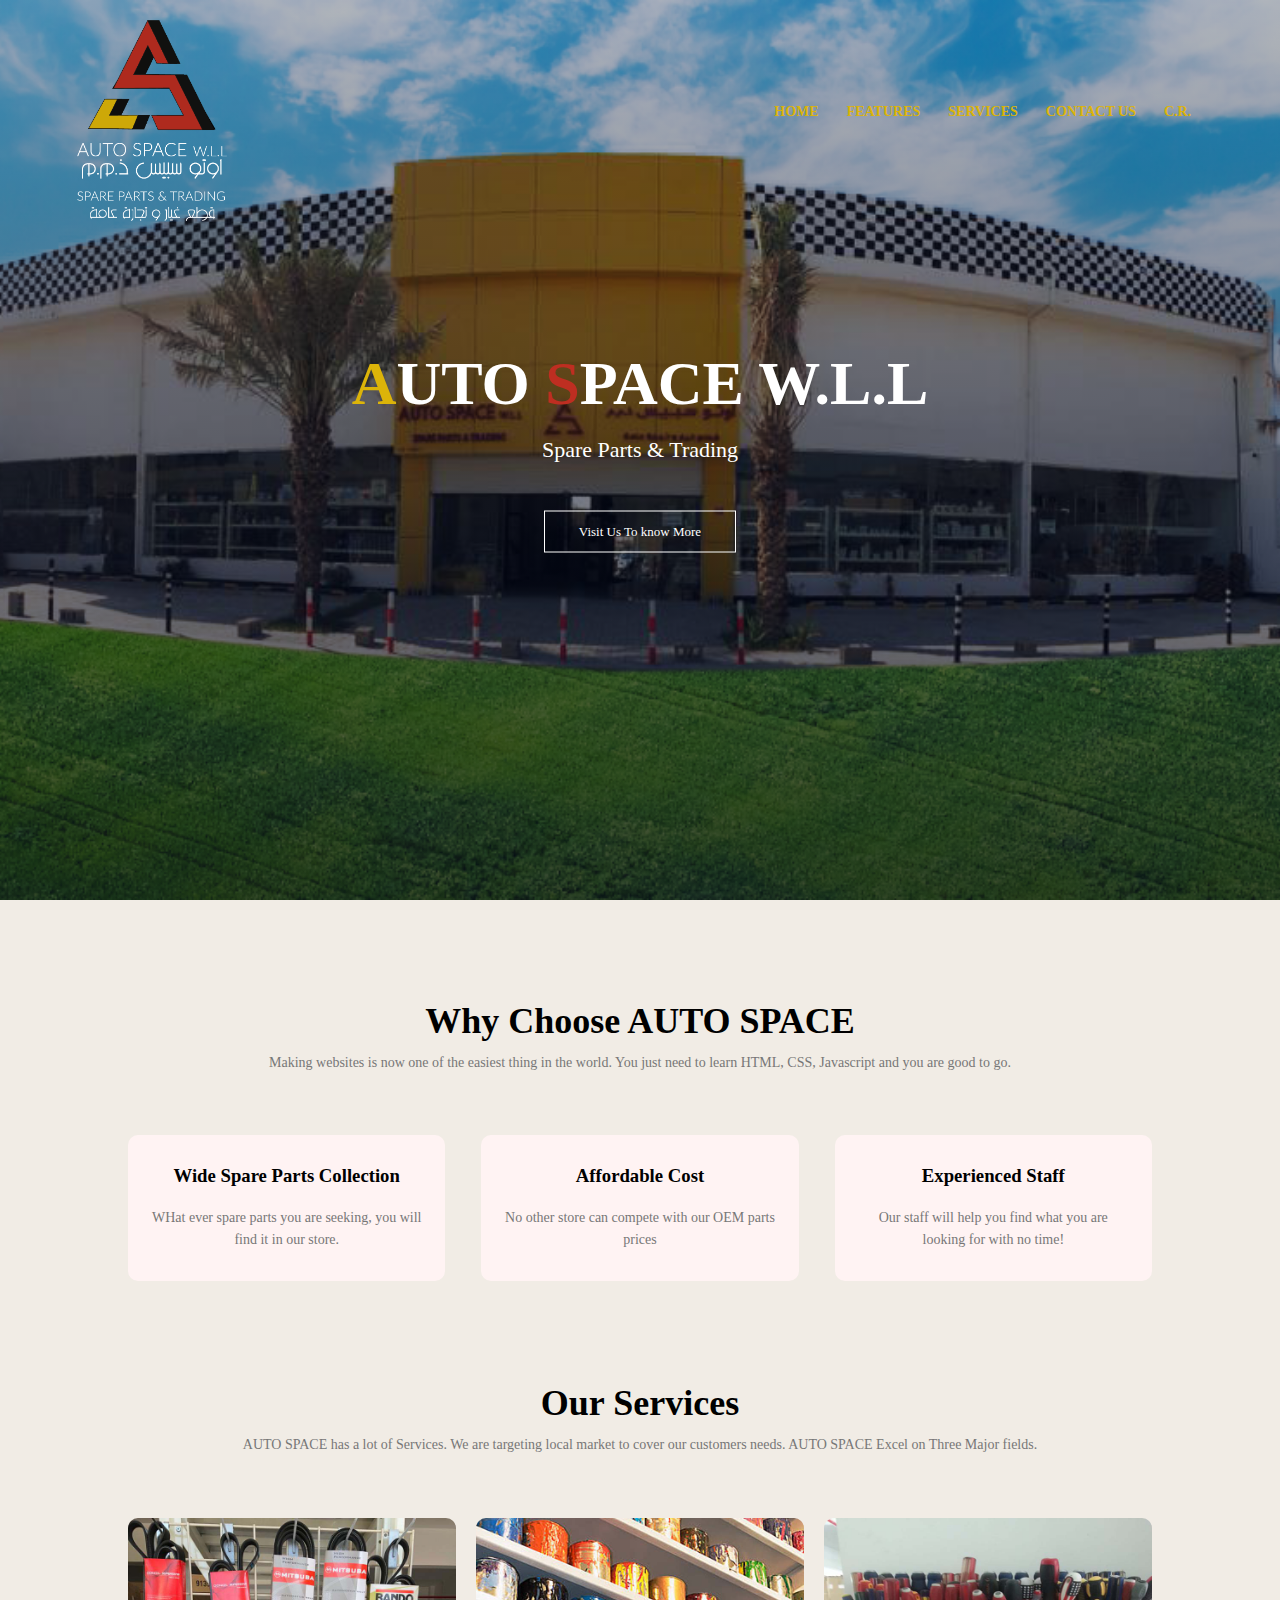
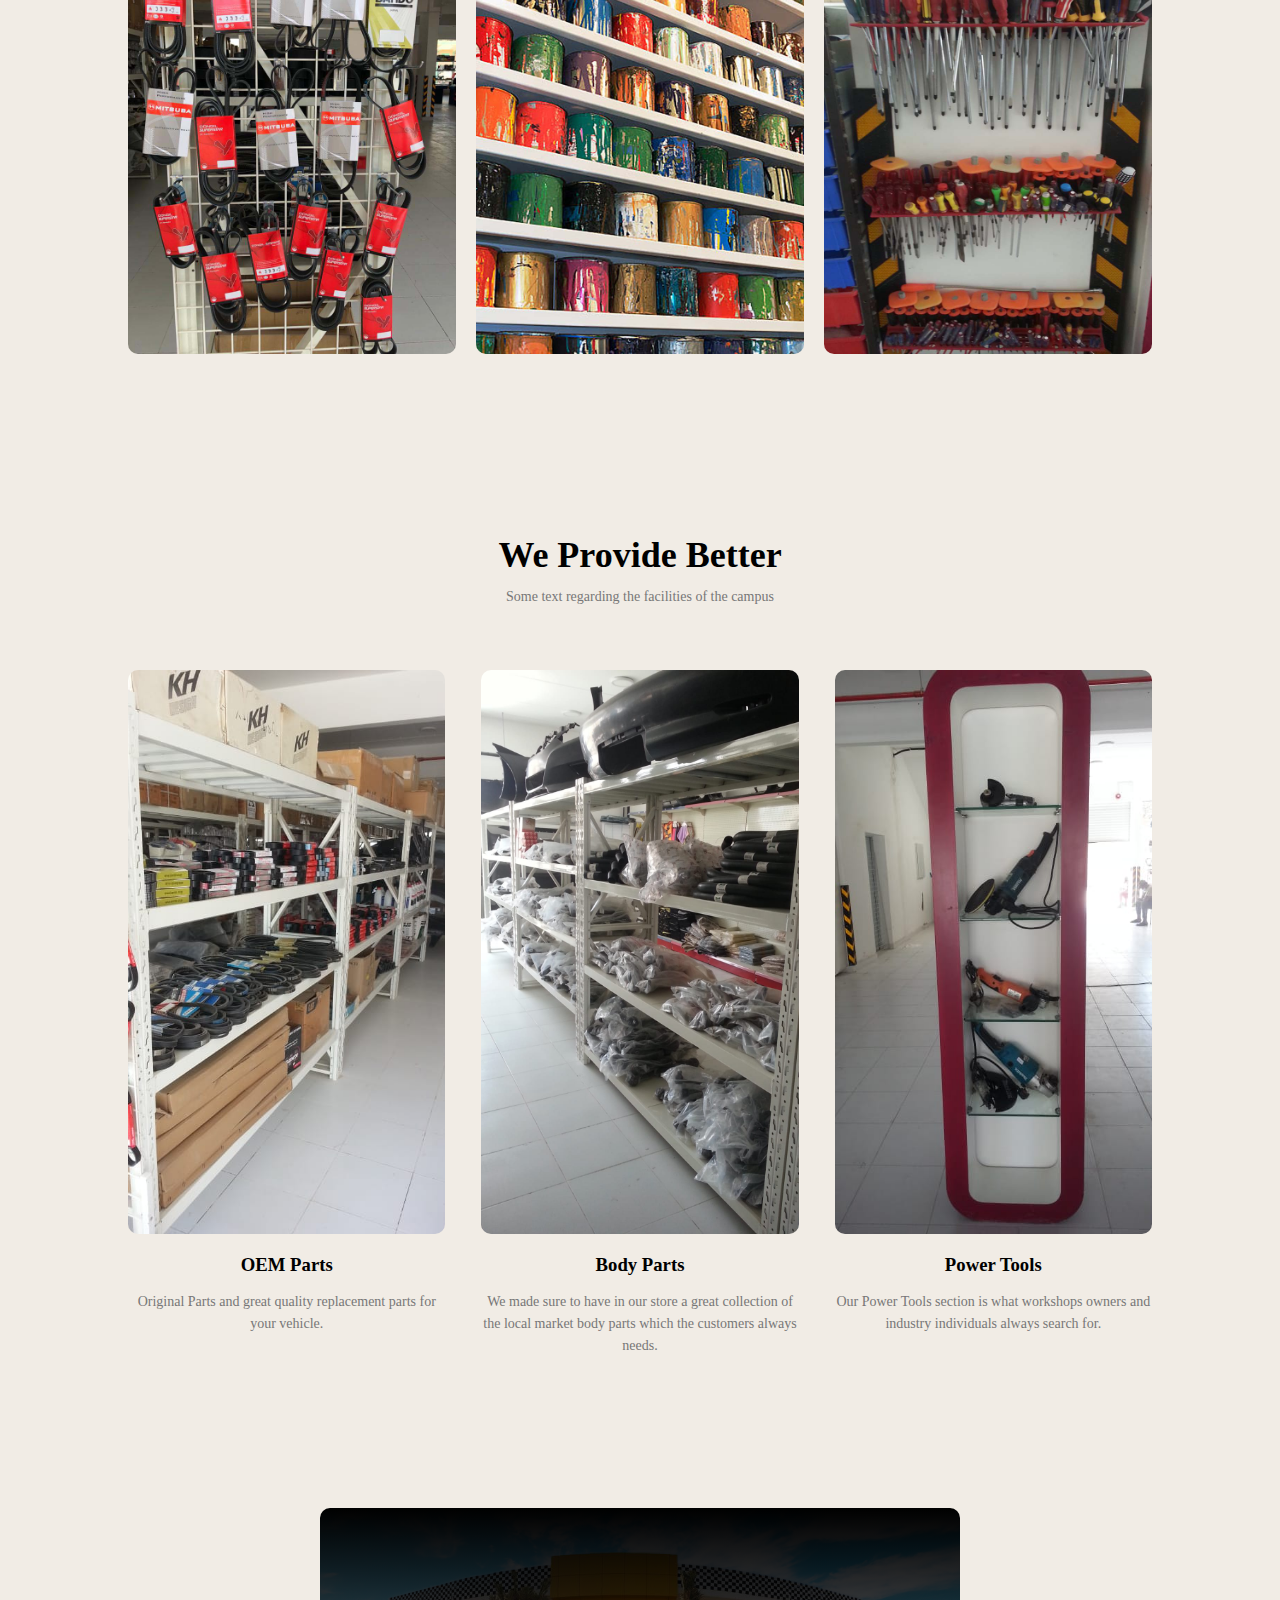
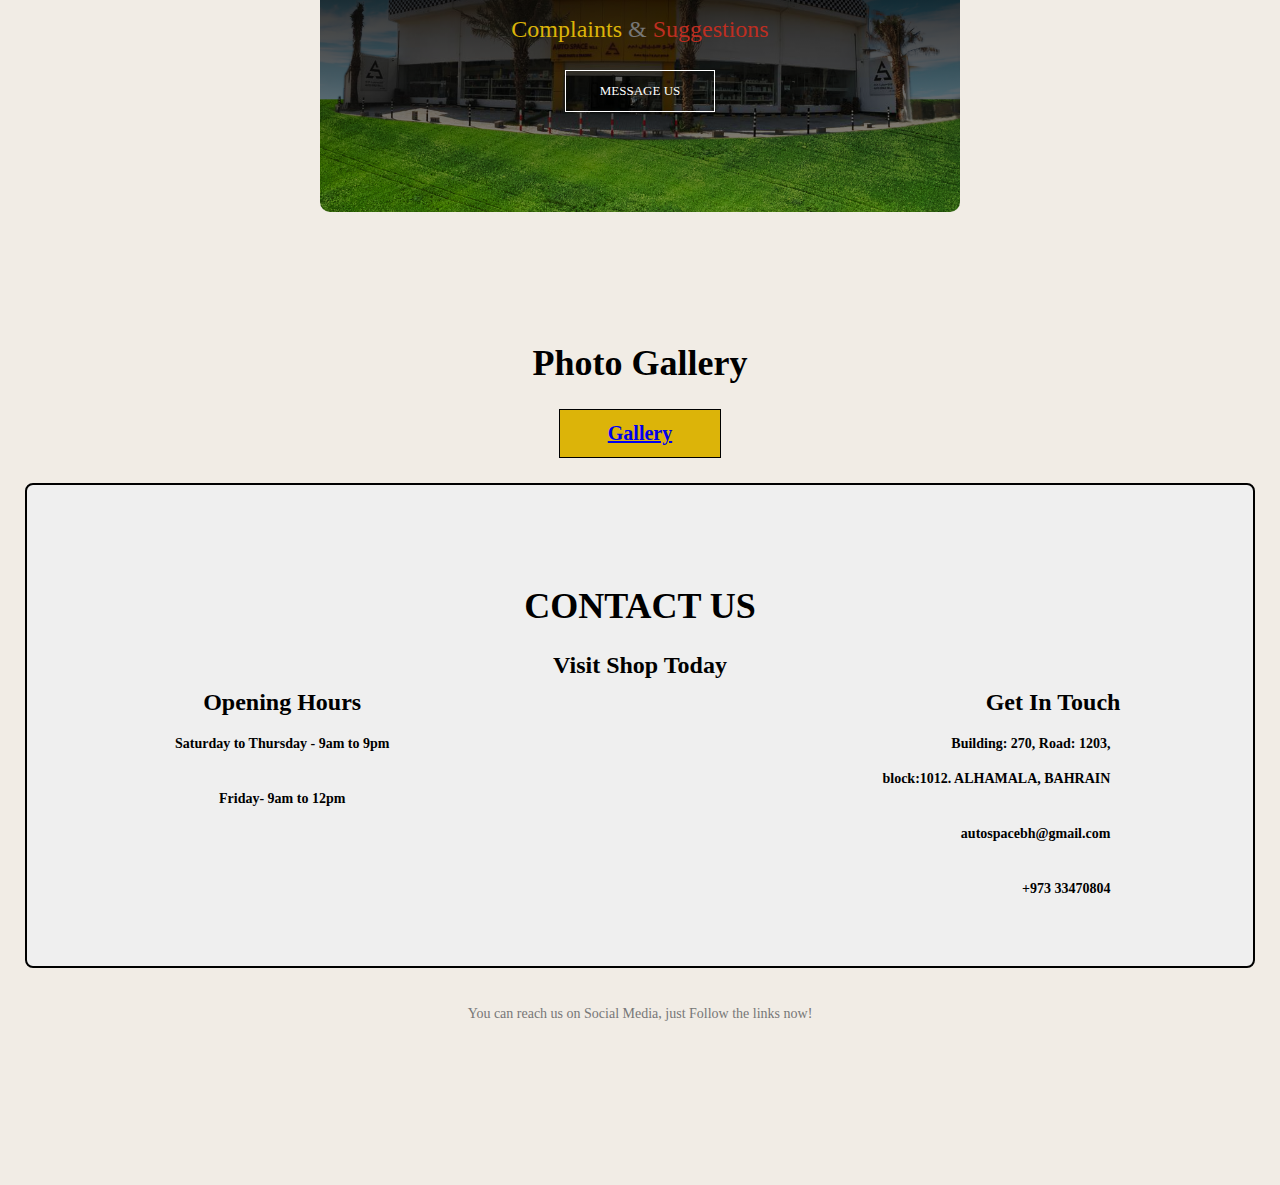
==== index.html @ fa674322 "Initial commit" ====
<!DOCTYPE html>
<html lang="en">
  <head>
    <meta charset="UTF-8" />
    <meta http-equiv="X-UA-Compatible" content="IE=edge" />
    <meta name="viewport" content="width=device-width, initial-scale=1.0" />
    <title>AUTO SPACE</title>
    <link type="text/css" rel="stylesheet" href="inde-style.css" />
    <link href="https://css.gg/twitter.css" rel="stylesheet" />
    <link href="https://css.gg/facebook.css" rel="stylesheet" />
    <link href="https://css.gg/instagram.css" rel="stylesheet" />
    <link href="https://css.gg/youtube.css" rel="stylesheet" />
    <link href="https://css.gg/time.css" rel="stylesheet" />
    <link href="https://css.gg/phone.css" rel="stylesheet" />
    <link href="https://css.gg/mail.css" rel="stylesheet" />
    <link href="https://css.gg/home.css" rel="stylesheet" />
  </head>
  <body>
    <section class="header">
      <nav>
        <a href="index.html"><img src="images1/AUTO SPACE LOGO w.png" /></a>
        <div class="nav-links" id="navLinks">
          <i class="gg" onclick="hideMenu()"></i>
          <ul class="menu">
            <li><a href="index.html">HOME</a></li>
            <li><a href="#features">FEATURES</a></li>
            <li><a href="#services">SERVICES</a></li>
            <li><a href="#footer">CONTACT US</a></li>
            <li><a href="comercial.html">C.R.</a></li>
          </ul>
        </div>
      </nav>

      <div class="text-box">
        <h1><p1>A</p1>UTO <p2>S</p2>PACE W.L.L</h1>
        <p>Spare Parts & Trading</p>
        <a href="location.html" class="hero-btn">Visit Us To know More</a>
      </div>
    </section>

    <!------ Features ------->

    <section id="features">
      <h1>Why Choose AUTO SPACE</h1>
      <p>
        Making websites is now one of the easiest thing in the world. You just
        need to learn HTML, CSS, Javascript and you are good to go.
      </p>

      <div class="row">
        <div class="features-col">
          <h3>Wide Spare Parts Collection</h3>
          <p>
            WHat ever spare parts you are seeking, you will find it in our
            store.
          </p>
        </div>
        <div class="features-col">
          <h3>Affordable Cost</h3>
          <p>No other store can compete with our OEM parts prices</p>
        </div>
        <div class="features-col">
          <h3>Experienced Staff</h3>
          <p>
            Our staff will help you find what you are looking for with no time!
          </p>
        </div>
      </div>
    </section>

    <!------- Services ------->

    <section id="services">
      <h1>Our Services</h1>
      <p>
        AUTO SPACE has a lot of Services. We are targeting local market to cover
        our customers needs. AUTO SPACE Excel on Three Major fields.
      </p>

      <div class="row">
        <div class="services-col">
          <img src="images2/image009.jpg" />
          <div class="layer">
            <h3>SPARE PARTS</h3>
          </div>
        </div>
        <div class="services-col">
          <img src="images2/image053.jpg" />
          <div class="layer">
            <h3>PAINTS</h3>
          </div>
        </div>
        <div class="services-col">
          <img src="images2/image020.jpg" />
          <div class="layer">
            <h3>TOOLS</h3>
          </div>
        </div>
      </div>
    </section>

    <!--------- Facilities -------->

    <section class="facilities">
      <h1>We Provide Better</h1>
      <p>Some text regarding the facilities of the campus</p>

      <div class="row">
        <div class="facilities-col">
          <img src="images2/image037.jpg" />
          <h3>OEM Parts</h3>
          <p>
            Original Parts and great quality replacement parts for your vehicle.
          </p>
        </div>
        <div class="facilities-col">
          <img src="images2/image036.jpg" />
          <h3>Body Parts</h3>
          <p>
            We made sure to have in our store a great collection of the local
            market body parts which the customers always needs.
          </p>
        </div>
        <div class="facilities-col">
          <img src="images2/image024.jpg" />
          <h3>Power Tools</h3>
          <p>
            Our Power Tools section is what workshops owners and industry
            individuals always search for.
          </p>
        </div>
      </div>
    </section>

    <!------------ Complaints & Suggestions ------------>

    <section class="cta">
      <p><p1>Complaints</p1> & <p2>Suggestions</p2></p>
      <a href="comp.html" class="hero-btn">MESSAGE US</a>
    </section>

    <!------------ Footer ------------>

    <section id="footer">
      <h1>Photo Gallery</h1>
      <div class="footer-btn">
        <a href="gallery.html"><span></span> Gallery</a>
      </div>

      <div class="contacts">
        <div class="title-text">
          <h1>CONTACT US</h1>
          <h2>Visit Shop Today</h2>
        </div>
        <div class="footer-row">
          <div class="footer-left">
            <h2>Opening Hours</h2>
            <p><i class="gg-time"></i>Saturday to Thursday - 9am to 9pm</p>
            <p><i class="gg-time"></i>Friday- 9am to 12pm</p>
          </div>

          <div class="footer-right">
            <h2>Get In Touch</h2>
            <p>
              <i id="home" class="gg-home"></i>Building: 270, Road: 1203,<br />
              block:1012. ALHAMALA, BAHRAIN
            </p>
            <p><i id="mail" class="gg-mail"></i>autospacebh@gmail.com</p>
            <p><i id="phone" class="gg-phone"></i>+973 33470804</p>
          </div>
        </div>
      </div>

      <p>You can reach us on Social Media, just Follow the links now!</p>
      <div class="social-links">
        <i class="gg-facebook"></i>
        <i class="gg-instagram"></i>
        <i class="gg-twitter"></i>
        <i class="gg-youtube"></i>
      </div>
    </section>

    <!---- Google Maps Location ---->

    <section>
      <div id="map">
        <a href="map.html"></a>
      </div>
    </section>

    <!--------JavaScript for Toggle Menu-------->

    <script>
      var navLinks = document.getElementById("navLinks");
      function showMenu() {
        navLinks.style.right = "0";
      }
      function hideMenu() {
        navLinks.style.right = "-200px";
      }
    </script>
  </body>
</html>
---- inde-style.css ----
* {
  margin: 0;
  padding: 0;
}
body {
  background-color: rgb(241, 236, 229);
}
.header {
  min-height: 100vh;
  width: 100%;
  background-image: linear-gradient(rgba(4, 9, 30, 0.3), rgba(4, 9, 30, 0.7)),
    url(images1/banner.jpg);
  background-position: center;
  background-size: cover;
  position: relative;
}
.header img {
  margin-top: 20px;
}
nav {
  display: flex;
  padding: 0 6%;
  justify-content: space-between;
  align-items: center;
}
nav img {
  width: 150px;
}

.nav-links {
  flex: 1;
  text-align: right;
}
.nav-links ul li {
  list-style: none;
  display: inline-block;
  padding: 8px 12px;
  position: relative;
}
.nav-links ul li a {
  color: #dcb409;
  text-decoration: none;
  font-size: 14px;
  font-weight: bolder;
}
.nav-links ul li::after {
  content: "";
  width: 0%;
  height: 2px;
  background: #be2e21;
  display: block;
  margin: auto;
  transition: 0.5s;
}
.nav-links ul li:hover::after {
  width: 100%;
}
.text-box {
  width: 90%;
  color: #fff;
  position: absolute;
  top: 50%;
  left: 50%;
  transform: translate(-50%, -50%);
  text-align: center;
}
.text-box h1 {
  font-size: 62px;
}
.text-box p1 {
  color: #dcb409;
}
.text-box p2 {
  color: #be2e21;
}
.text-box p3 {
  color: #000;
}
.text-box p {
  margin: 10px 0 40px;
  font-size: 22px;
  color: #fff;
}
.hero-btn {
  display: inline-block;
  text-decoration: none;
  color: #fff;
  border: 1px solid #fff;
  padding: 12px 34px;
  font-size: 13px;
  background: transparent;
  position: relative;
  cursor: pointer;
}
.hero-btn:hover {
  border: 1px solid #f44336;
  background: #f44336;
  transition: 1s;
}
nav .gg {
  display: none;
}
@media (max-width: 700px) {
  .text-box h1 {
    font-size: 28px;
  }
  .nav-links ul li {
    display: block;
  }
  .nav-links {
    position: absolute;
    background: #f44336;
    height: 100vh;
    top: 0;
    right: -200px;
    text-align: left;
    z-index: 2;
    transition: 1s;
  }
  nav .gg {
    display: block;
    color: #fff;
    margin: 10px;
    font-size: 22px;
    cursor: pointer;
  }
  .nav-links ul {
    padding: 30px;
  }
}

/*------ features ------*/

#features {
  width: 80%;
  margin: auto;
  text-align: center;
  padding-top: 100px;
}
h1 {
  font-size: 36px;
  font-weight: 600;
}
p {
  color: #777;
  font-size: 14px;
  font-weight: 300;
  line-height: 22px;
  padding: 10px;
}

.row {
  margin-top: 5%;
  display: flex;
  justify-content: space-between;
}
.features-col {
  flex-basis: 31%;
  background: #fff3f3;
  border-radius: 10px;
  margin-bottom: 5%;
  padding: 20px 12px;
  box-sizing: border-box;
}
h3 {
  text-align: center;
  font-weight: 600;
  margin: 10px 0;
}
.features-col:hover {
  box-shadow: 0 0 20px 0px rgba(0, 0, 0, 0.2);
}
@media (max-width: 700px) {
  .row {
    flex-direction: column;
  }
}

/*-------- Services ---------*/
#services {
  width: 80%;
  margin: auto;
  text-align: center;
  padding: 50px;
}
.services-col {
  flex-basis: 32%;
  border-radius: 10px;
  margin-bottom: 30px;
  position: relative;
  overflow: hidden;
}

.services-col img {
  width: 100%;
  display: block;
}
.layer {
  background: transparent;
  height: 100%;
  width: 100%;
  position: absolute;
  top: 0;
  left: 0;
  transition: 0.5s;
}
.layer:hover {
  background: rgba(226, 0, 0, 0.7);
}
.layer h3 {
  width: 100%;
  font-weight: 500;
  color: #fff;
  font-size: 26px;
  bottom: 0;
  left: 50%;
  transform: translateX(-50%);
  position: absolute;
  opacity: 0;
  transition: 0.5s;
}
.layer:hover h3 {
  bottom: 49%;
  opacity: 1;
}

/*------------- facilities -----------*/

.facilities {
  width: 80%;
  margin: auto;
  text-align: center;
  padding-top: 100px;
}
.facilities-col {
  flex-basis: 31%;
  border-radius: 10px;
  margin-bottom: 5%;
  text-align: center;
}
.facilities-col:hover {
  box-shadow: 0 0 20px 0px rgba(0, 0, 0, 0.8);
}
.facilities-col img {
  width: 100%;
  border-radius: 10px;
}
.facilities-col p {
  padding: 0;
}
.facilities-col h3 {
  margin-top: 16px;
  margin-bottom: 15px;
  text-align: center;
}

/*------- call to action --------*/

.cta {
  margin: 100px auto;
  width: 50%;
  background-image: linear-gradient(rgba(0, 0, 0, 07), rgba(0, 0, 0, 0.3)),
    url(/images1/banner.jpg);
  background-position: center;
  background-size: cover;
  border-radius: 10px;
  text-align: center;
  padding: 100px 0;
}

.cta h1 {
  color: #fff;
  margin-bottom: 40px;
  padding: 0;
}
.cta p {
  font-size: 24px;
  margin-bottom: 20px;
}
.cta p1 {
  color: #dcb409;
}
.cta p2 {
  color: #be2e21;
}

@media (max-width: 700px) {
  .cta p {
    font-size: 24px;
  }
}

/*---------footer----------*/

#footer {
  width: 100%;
  text-align: center;
  padding: 30px 0;
}
#footer h1 {
  padding-bottom: 25px;
}

.footer-btn {
  width: 160px;
  text-decoration: double;
  font-style: bold;
  font-weight: bolder;
  font-size: 20px;
  background: #dcb409;
  display: inline-block;
  margin: 0 10px;
  padding: 12px 0;
  color: black;
  border: 0.5px solid black;
  position: relative;
  z-index: 1;
  transition: color 0.5s;
}

.footer-btn:hover {
  border: 1px solid #000;
  background: #f44336;
  transition: 0.5s;
}
.footer-btn a:hover span {
  width: 100%;
}
.footer-btn a:hover {
  color: black;
}

.footer h4 {
  margin-bottom: 25px;
  margin-top: 20px;
  font-weight: 600;
}

.social-links {
  display: flex;
  align-items: flex-start;
  justify-content: space-around;
  width: auto;
  height: 80px;
  font-size: 20px;
  line-height: 40%;
  border: none;
  margin: 40px 5px 0;
  color: red;
  cursor: pointer;
  transition: 0.5s;
  text-align: center;
}
.social-links :hover {
  background: red;
  color: #fff;
  transform: translateY(-7px);
}

.contacts {
  padding: 100px 0 20px;
  background: #efefef;
  position: relative;
  border: 2px solid #000;
  border-radius: 8px;
  margin: 25px 25px;
}

.footer-row {
  width: 80%;
  margin: 0 auto;
  display: flex;
  justify-content: space-between;
  flex-wrap: wrap;
  color: #000;
}
.footer-left {
  flex-basis: 25%;
  padding: 10px;
  margin-bottom: 20px;
  color: #000;
}
.footer-right {
  flex-basis: 45%;
  padding: 10px;
  margin-bottom: 20px;
  color: #000;
}
.footer-right {
  text-align: right;
}
#home,
#mail,
#phone {
  align-items: center;
  left: 100%;
}
.footer-row h1 {
  margin: 10px 0;
  color: #000;
}
.footer-row p {
  line-height: 35px;
  color: #000;
}
.footer-left .gg,
.footer-right .gg {
  font-size: 20px;
  color: red;
  margin: 10px;
}
.footer-left p {
  color: #000;
  font-weight: bolder;
}
.footer-right p {
  color: #000;
  font-weight: bolder;
}
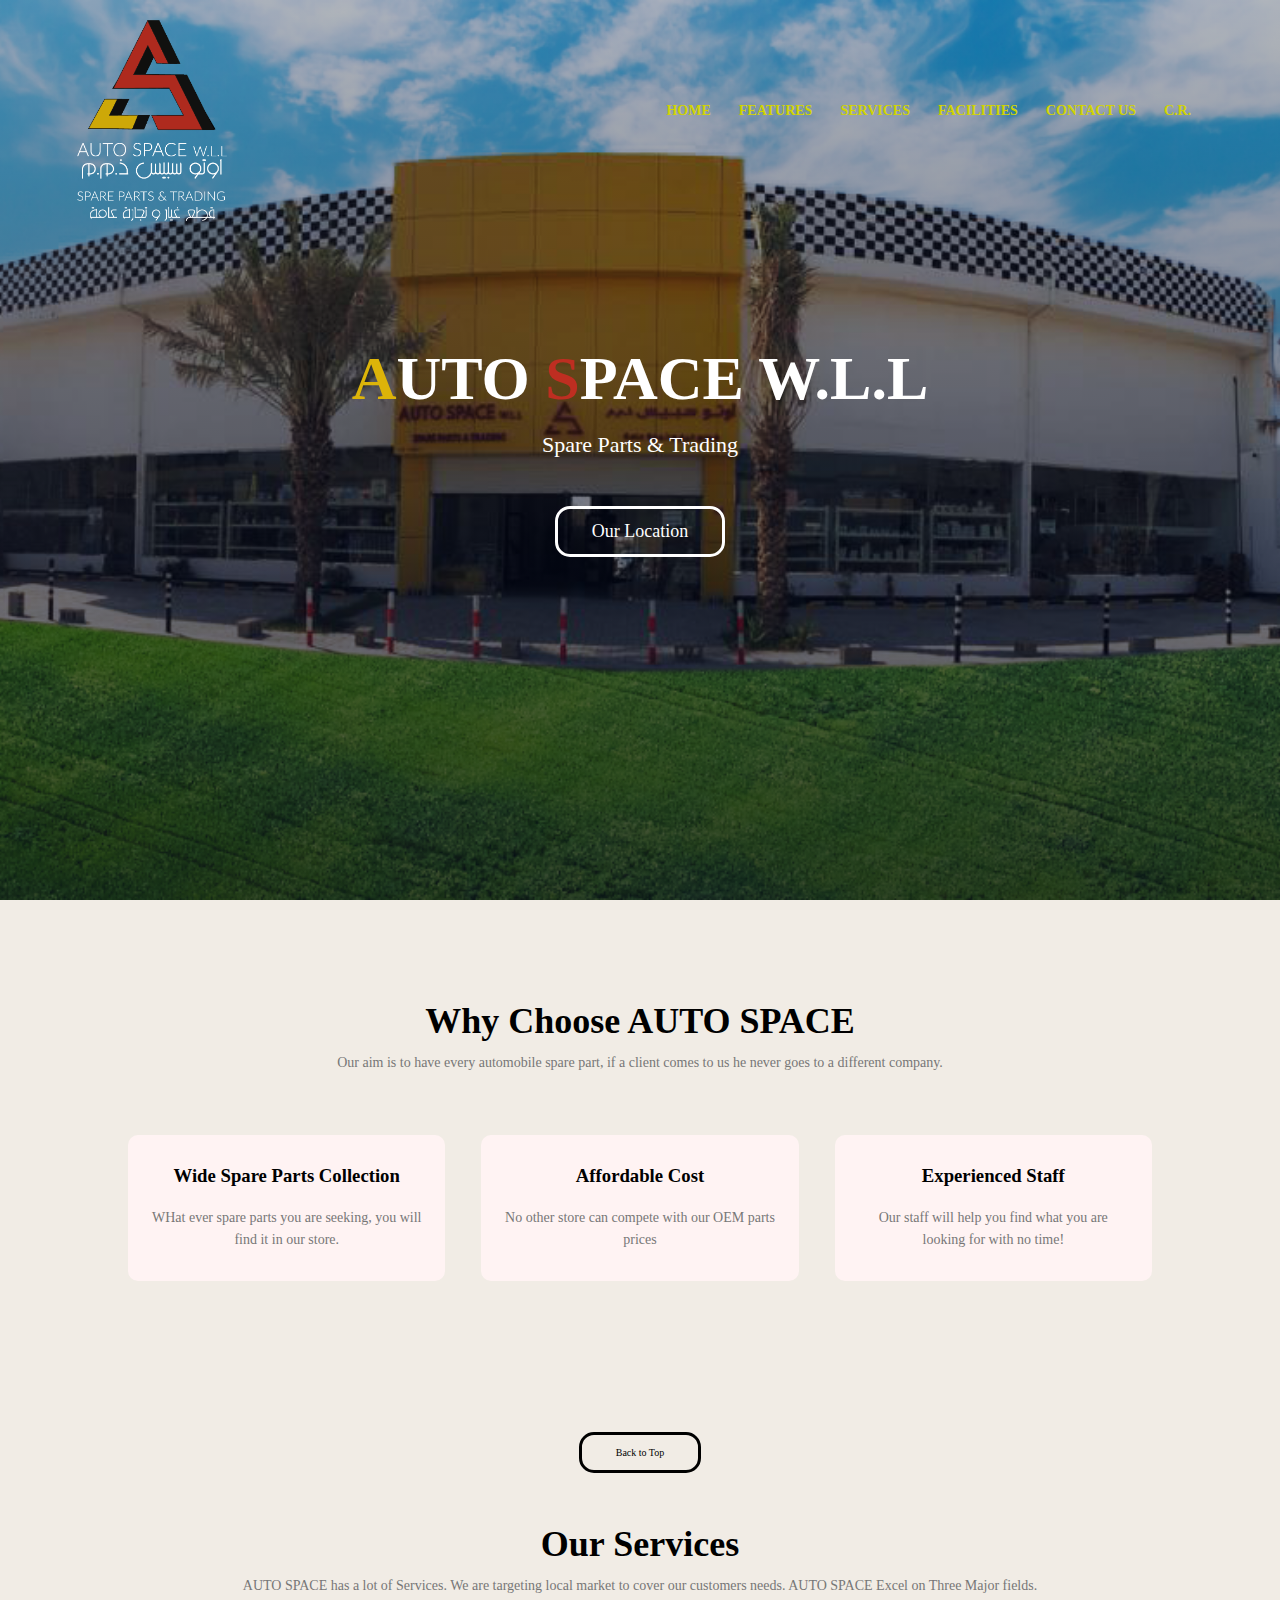
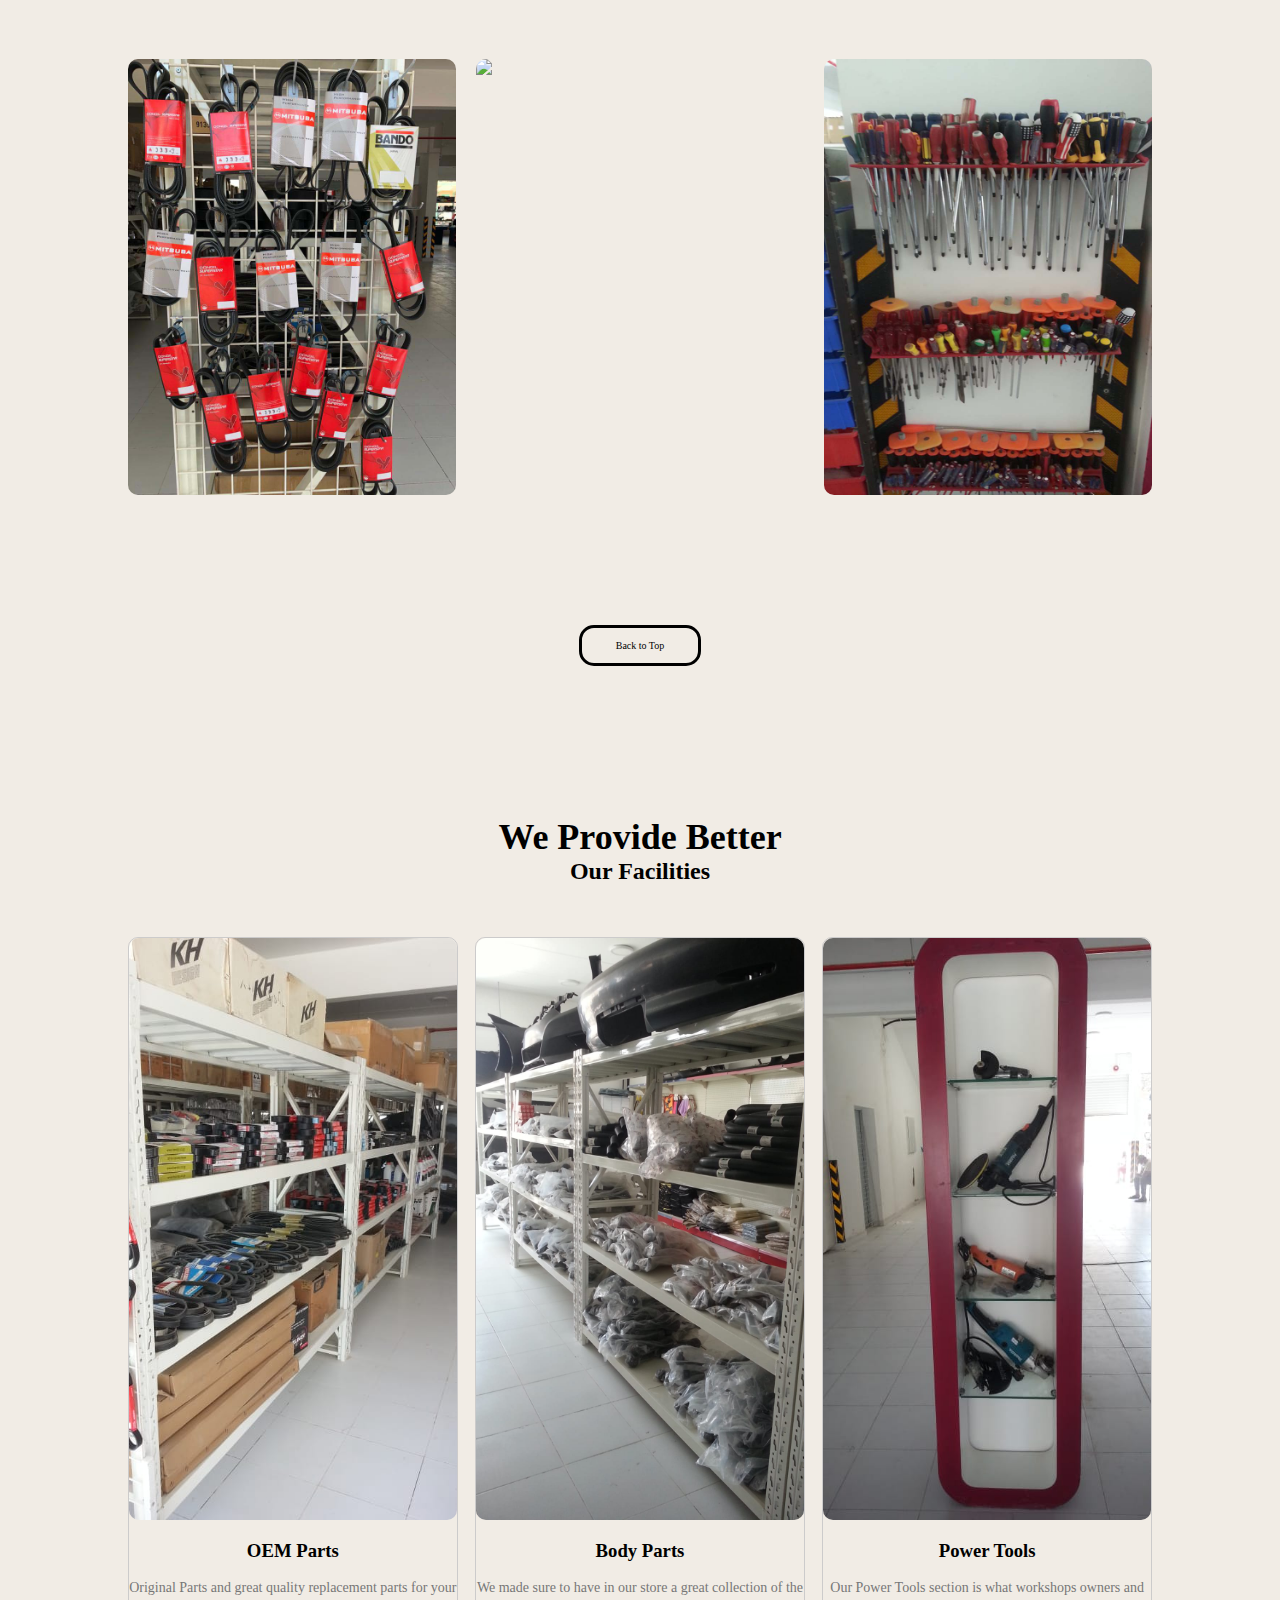
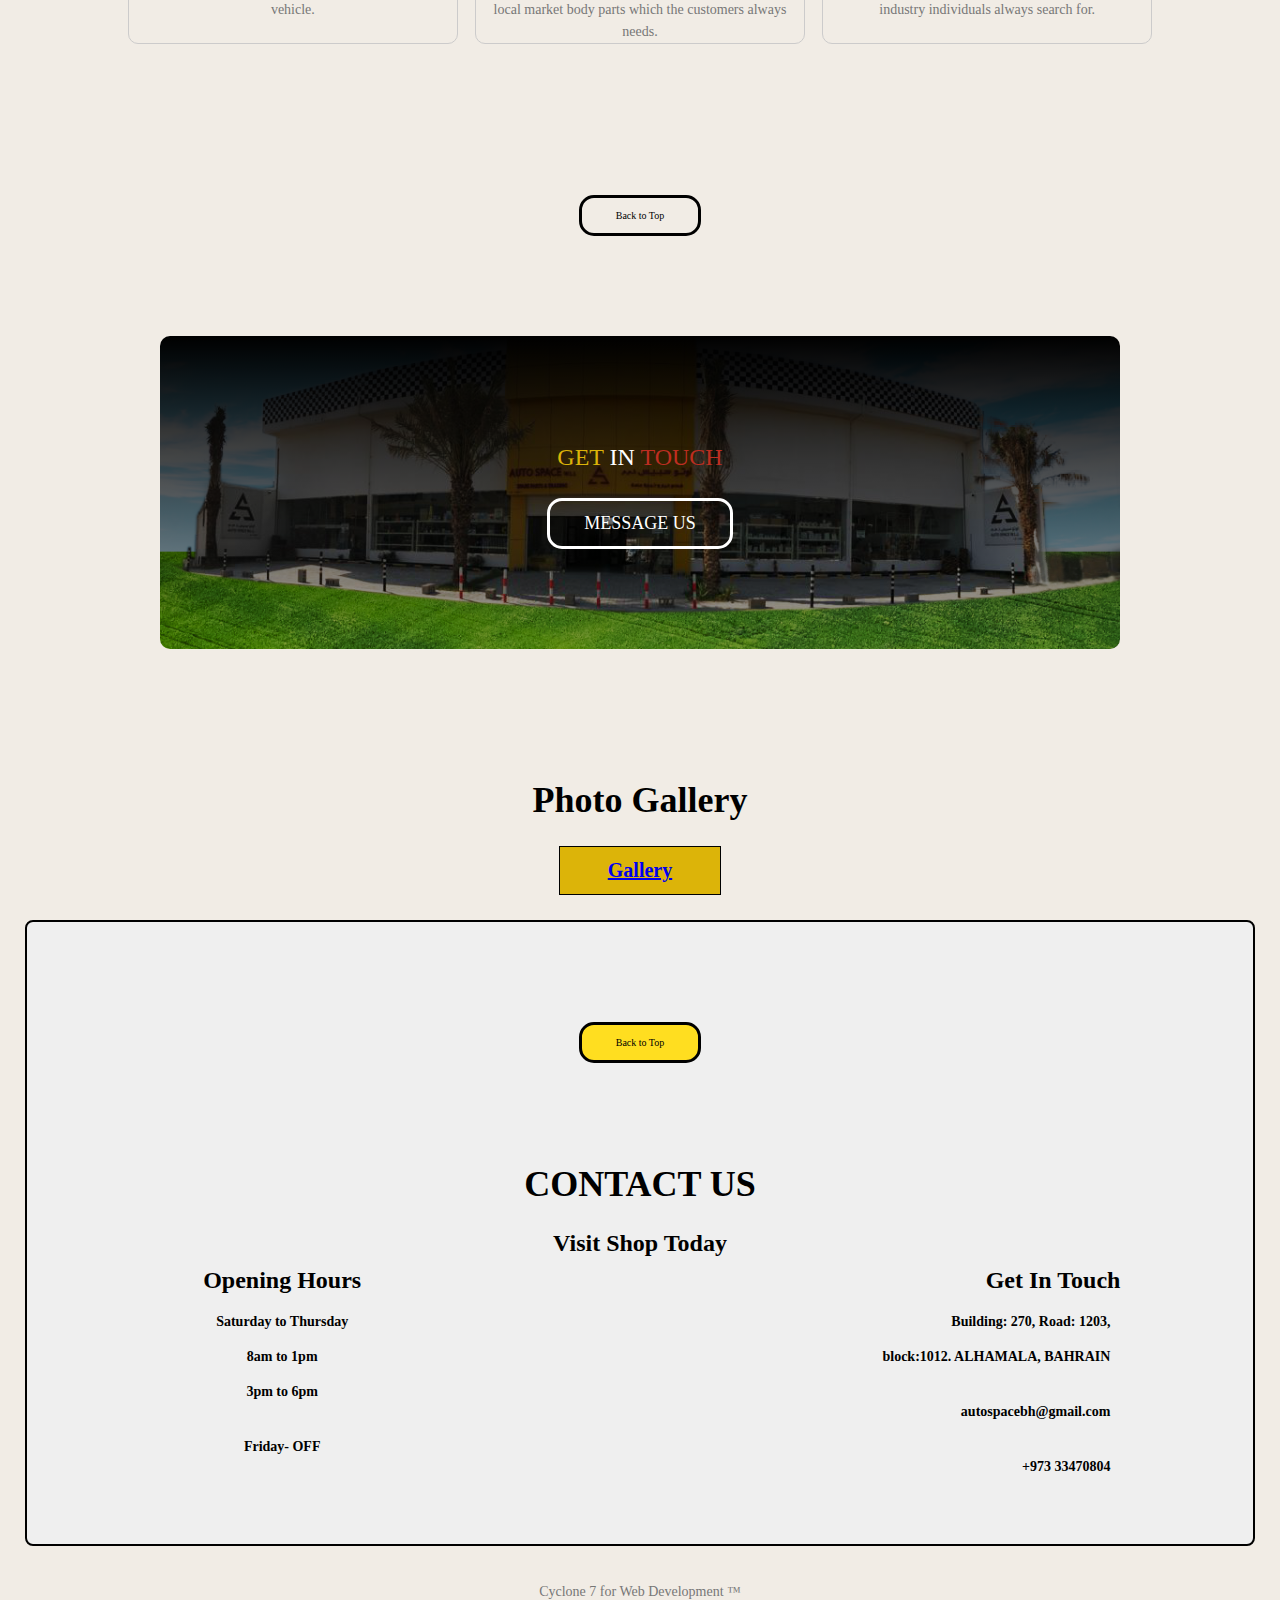
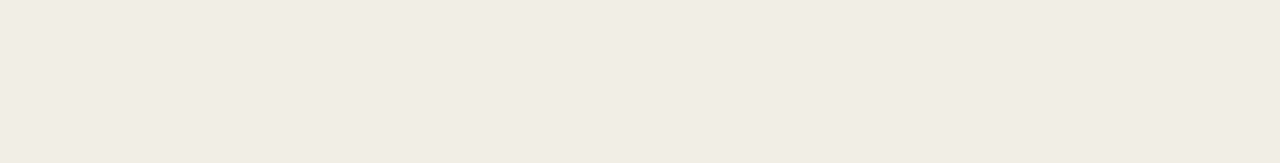
==== commit e498eeec: "Add files via upload" ====
--- a/index.html
+++ b/index.html
@@ -1,203 +1,201 @@
-<!DOCTYPE html>
-<html lang="en">
-  <head>
-    <meta charset="UTF-8" />
-    <meta http-equiv="X-UA-Compatible" content="IE=edge" />
-    <meta name="viewport" content="width=device-width, initial-scale=1.0" />
-    <title>AUTO SPACE</title>
-    <link type="text/css" rel="stylesheet" href="inde-style.css" />
-    <link href="https://css.gg/twitter.css" rel="stylesheet" />
-    <link href="https://css.gg/facebook.css" rel="stylesheet" />
-    <link href="https://css.gg/instagram.css" rel="stylesheet" />
-    <link href="https://css.gg/youtube.css" rel="stylesheet" />
-    <link href="https://css.gg/time.css" rel="stylesheet" />
-    <link href="https://css.gg/phone.css" rel="stylesheet" />
-    <link href="https://css.gg/mail.css" rel="stylesheet" />
-    <link href="https://css.gg/home.css" rel="stylesheet" />
-  </head>
-  <body>
-    <section class="header">
-      <nav>
-        <a href="index.html"><img src="images1/AUTO SPACE LOGO w.png" /></a>
-        <div class="nav-links" id="navLinks">
-          <i class="gg" onclick="hideMenu()"></i>
-          <ul class="menu">
-            <li><a href="index.html">HOME</a></li>
-            <li><a href="#features">FEATURES</a></li>
-            <li><a href="#services">SERVICES</a></li>
-            <li><a href="#footer">CONTACT US</a></li>
-            <li><a href="comercial.html">C.R.</a></li>
-          </ul>
-        </div>
-      </nav>
-
-      <div class="text-box">
-        <h1><p1>A</p1>UTO <p2>S</p2>PACE W.L.L</h1>
-        <p>Spare Parts & Trading</p>
-        <a href="location.html" class="hero-btn">Visit Us To know More</a>
-      </div>
-    </section>
-
-    <!------ Features ------->
-
-    <section id="features">
-      <h1>Why Choose AUTO SPACE</h1>
-      <p>
-        Making websites is now one of the easiest thing in the world. You just
-        need to learn HTML, CSS, Javascript and you are good to go.
-      </p>
-
-      <div class="row">
-        <div class="features-col">
-          <h3>Wide Spare Parts Collection</h3>
-          <p>
-            WHat ever spare parts you are seeking, you will find it in our
-            store.
-          </p>
-        </div>
-        <div class="features-col">
-          <h3>Affordable Cost</h3>
-          <p>No other store can compete with our OEM parts prices</p>
-        </div>
-        <div class="features-col">
-          <h3>Experienced Staff</h3>
-          <p>
-            Our staff will help you find what you are looking for with no time!
-          </p>
-        </div>
-      </div>
-    </section>
-
-    <!------- Services ------->
-
-    <section id="services">
-      <h1>Our Services</h1>
-      <p>
-        AUTO SPACE has a lot of Services. We are targeting local market to cover
-        our customers needs. AUTO SPACE Excel on Three Major fields.
-      </p>
-
-      <div class="row">
-        <div class="services-col">
-          <img src="images2/image009.jpg" />
-          <div class="layer">
-            <h3>SPARE PARTS</h3>
-          </div>
-        </div>
-        <div class="services-col">
-          <img src="images2/image053.jpg" />
-          <div class="layer">
-            <h3>PAINTS</h3>
-          </div>
-        </div>
-        <div class="services-col">
-          <img src="images2/image020.jpg" />
-          <div class="layer">
-            <h3>TOOLS</h3>
-          </div>
-        </div>
-      </div>
-    </section>
-
-    <!--------- Facilities -------->
-
-    <section class="facilities">
-      <h1>We Provide Better</h1>
-      <p>Some text regarding the facilities of the campus</p>
-
-      <div class="row">
-        <div class="facilities-col">
-          <img src="images2/image037.jpg" />
-          <h3>OEM Parts</h3>
-          <p>
-            Original Parts and great quality replacement parts for your vehicle.
-          </p>
-        </div>
-        <div class="facilities-col">
-          <img src="images2/image036.jpg" />
-          <h3>Body Parts</h3>
-          <p>
-            We made sure to have in our store a great collection of the local
-            market body parts which the customers always needs.
-          </p>
-        </div>
-        <div class="facilities-col">
-          <img src="images2/image024.jpg" />
-          <h3>Power Tools</h3>
-          <p>
-            Our Power Tools section is what workshops owners and industry
-            individuals always search for.
-          </p>
-        </div>
-      </div>
-    </section>
-
-    <!------------ Complaints & Suggestions ------------>
-
-    <section class="cta">
-      <p><p1>Complaints</p1> & <p2>Suggestions</p2></p>
-      <a href="comp.html" class="hero-btn">MESSAGE US</a>
-    </section>
-
-    <!------------ Footer ------------>
-
-    <section id="footer">
-      <h1>Photo Gallery</h1>
-      <div class="footer-btn">
-        <a href="gallery.html"><span></span> Gallery</a>
-      </div>
-
-      <div class="contacts">
-        <div class="title-text">
-          <h1>CONTACT US</h1>
-          <h2>Visit Shop Today</h2>
-        </div>
-        <div class="footer-row">
-          <div class="footer-left">
-            <h2>Opening Hours</h2>
-            <p><i class="gg-time"></i>Saturday to Thursday - 9am to 9pm</p>
-            <p><i class="gg-time"></i>Friday- 9am to 12pm</p>
-          </div>
-
-          <div class="footer-right">
-            <h2>Get In Touch</h2>
-            <p>
-              <i id="home" class="gg-home"></i>Building: 270, Road: 1203,<br />
-              block:1012. ALHAMALA, BAHRAIN
-            </p>
-            <p><i id="mail" class="gg-mail"></i>autospacebh@gmail.com</p>
-            <p><i id="phone" class="gg-phone"></i>+973 33470804</p>
-          </div>
-        </div>
-      </div>
-
-      <p>You can reach us on Social Media, just Follow the links now!</p>
-      <div class="social-links">
-        <i class="gg-facebook"></i>
-        <i class="gg-instagram"></i>
-        <i class="gg-twitter"></i>
-        <i class="gg-youtube"></i>
-      </div>
-    </section>
-
-    <!---- Google Maps Location ---->
-
-    <section>
-      <div id="map">
-        <a href="map.html"></a>
-      </div>
-    </section>
-
-    <!--------JavaScript for Toggle Menu-------->
-
-    <script>
-      var navLinks = document.getElementById("navLinks");
-      function showMenu() {
-        navLinks.style.right = "0";
-      }
-      function hideMenu() {
-        navLinks.style.right = "-200px";
-      }
-    </script>
-  </body>
-</html>
+<!DOCTYPE html>
+<html lang="en">
+  <head>
+    <meta charset="UTF-8" />
+    <meta http-equiv="X-UA-Compatible" content="IE=edge" />
+    <meta name="viewport" content="width=device-width, initial-scale=1.0" />
+    <title>AUTO SPACE</title>
+    <link type="text/css" rel="stylesheet" href="inde-style.css" />
+    <link href="https://css.gg/twitter.css" rel="stylesheet" />
+    <link href="https://css.gg/facebook.css" rel="stylesheet" />
+    <link href="https://css.gg/instagram.css" rel="stylesheet" />
+    <link href="https://css.gg/youtube.css" rel="stylesheet" />
+    <link href="https://css.gg/time.css" rel="stylesheet" />
+    <link href="https://css.gg/phone.css" rel="stylesheet" />
+    <link href="https://css.gg/mail.css" rel="stylesheet" />
+    <link href="https://css.gg/home.css" rel="stylesheet" />
+  </head>
+  <body>
+    <section class="header">
+      <nav>
+        <a href="index.html"><img src="images1/AUTO SPACE LOGO w.png" /></a>
+        <div class="nav-links" id="navLinks">
+          <ul class="menu">
+            <li><a href="index.html">HOME</a></li>
+            <li><a href="#features">FEATURES</a></li>
+            <li><a href="#services">SERVICES</a></li>
+            <li><a href="#facilities">FACILITIES</a></li>
+            <li><a href="#footer">CONTACT US</a></li>
+            <li><a href="comercial.html">C.R.</a></li>
+          </ul>
+        </div>
+      </nav>
+
+      <div class="text-box">
+        <h1><p1>A</p1>UTO <p2>S</p2>PACE W.L.L</h1>
+        <p>Spare Parts & Trading</p>
+        <a href="location.html" class="hero-btn"> Our Location </a>
+      </div>
+    </section>
+
+    <!------ Features ------->
+
+    <section id="features">
+      <h1>Why Choose AUTO SPACE</h1>
+      <p>
+        Our aim is to have every automobile spare part, if a client comes to us
+        he never goes to a different company.
+      </p>
+
+      <div class="row">
+        <div class="features-col">
+          <h3>Wide Spare Parts Collection</h3>
+          <p>
+            WHat ever spare parts you are seeking, you will find it in our
+            store.
+          </p>
+        </div>
+        <div class="features-col">
+          <h3>Affordable Cost</h3>
+          <p>No other store can compete with our OEM parts prices</p>
+        </div>
+        <div class="features-col">
+          <h3>Experienced Staff</h3>
+          <p>
+            Our staff will help you find what you are looking for with no time!
+          </p>
+        </div>
+      </div>
+
+      <a href="index.html" class="hero-btn2"> Back to Top </a>
+    </section>
+
+    <!------- Services ------->
+
+    <section id="services">
+      <h1>Our Services</h1>
+      <p>
+        AUTO SPACE has a lot of Services. We are targeting local market to cover
+        our customers needs. AUTO SPACE Excel on Three Major fields.
+      </p>
+
+      <div class="row">
+        <div class="services-col">
+          <img src="images2/image009.jpg" />
+          <div class="layer">
+            <h3>SPARE PARTS</h3>
+          </div>
+        </div>
+        <div class="services-col">
+          <img src="images2/Paint/IMG_0029.jpg" />
+          <div class="layer">
+            <h3>PAINTS</h3>
+          </div>
+        </div>
+        <div class="services-col">
+          <img src="images2/image020.jpg" />
+          <div class="layer">
+            <h3>TOOLS</h3>
+          </div>
+        </div>
+      </div>
+
+      <a href="index.html" class="hero-btn2"> Back to Top </a>
+    </section>
+
+    <!--------- Facilities -------->
+
+    <section id="facilities">
+      <h1>We Provide Better</h1>
+      <h2>Our Facilities</h2>
+
+      <div class="row">
+        <div class="facilities-col">
+          <img src="images2/image037.jpg" />
+          <h3>OEM Parts</h3>
+          <p>
+            Original Parts and great quality replacement parts for your vehicle.
+          </p>
+        </div>
+        <div class="facilities-col">
+          <img src="images2/image036.jpg" />
+          <h3>Body Parts</h3>
+          <p>
+            We made sure to have in our store a great collection of the local
+            market body parts which the customers always needs.
+          </p>
+        </div>
+        <div class="facilities-col">
+          <img src="images2/image024.jpg" />
+          <h3>Power Tools</h3>
+          <p>
+            Our Power Tools section is what workshops owners and industry
+            individuals always search for.
+          </p>
+        </div>
+      </div>
+      <a href="index.html" class="hero-btn2"> Back to Top </a>
+    </section>
+
+    <!------------ Complaints & Suggestions ------------>
+
+    <section class="cta">
+      <p><p1>GET</p1> IN <p2>TOUCH</p2></p>
+      <a href="comp.html" class="hero-btn">MESSAGE US</a>
+    </section>
+
+    <!------------ Footer ------------>
+
+    <section id="footer">
+      <h1>Photo Gallery</h1>
+      <div class="footer-btn">
+        <a href="gallery.html"><span></span> Gallery</a>
+      </div>
+
+      <div class="contacts">
+        <div class="title-text">
+          <a href="index.html" class="hero-btn3"> Back to Top </a>
+          <h1>CONTACT US</h1>
+          <h2>Visit Shop Today</h2>
+        </div>
+        <div class="footer-row">
+          <div class="footer-left">
+            <h2>Opening Hours</h2>
+            <p>
+              <i class="gg-time"></i>Saturday to Thursday <br />
+              8am to 1pm <br />
+              3pm to 6pm
+            </p>
+            <p><i class="gg-time"></i>Friday- OFF</p>
+          </div>
+
+          <div class="footer-right">
+            <h2>Get In Touch</h2>
+            <p>
+              <i id="home" class="gg-home"></i>Building: 270, Road: 1203,<br />
+              block:1012. ALHAMALA, BAHRAIN
+            </p>
+            <p><i id="mail" class="gg-mail"></i>autospacebh@gmail.com</p>
+            <p><i id="phone" class="gg-phone"></i>+973 33470804</p>
+          </div>
+        </div>
+      </div>
+
+      <p>Cyclone 7 for Web Development ™</p>
+      <div class="social-links">
+        <i class="gg-facebook"></i>
+        <i class="gg-instagram"></i>
+        <i class="gg-twitter"></i>
+        <i class="gg-youtube"></i>
+      </div>
+    </section>
+
+    <!---- Google Maps Location ---->
+
+    <section>
+      <div id="map">
+        <a href="map.html"></a>
+      </div>
+    </section>
+  </body>
+</html>
--- a/inde-style.css
+++ b/inde-style.css
@@ -1,419 +1,481 @@
-* {
-  margin: 0;
-  padding: 0;
-}
-body {
-  background-color: rgb(241, 236, 229);
-}
-.header {
-  min-height: 100vh;
-  width: 100%;
-  background-image: linear-gradient(rgba(4, 9, 30, 0.3), rgba(4, 9, 30, 0.7)),
-    url(images1/banner.jpg);
-  background-position: center;
-  background-size: cover;
-  position: relative;
-}
-.header img {
-  margin-top: 20px;
-}
-nav {
-  display: flex;
-  padding: 0 6%;
-  justify-content: space-between;
-  align-items: center;
-}
-nav img {
-  width: 150px;
-}
-
-.nav-links {
-  flex: 1;
-  text-align: right;
-}
-.nav-links ul li {
-  list-style: none;
-  display: inline-block;
-  padding: 8px 12px;
-  position: relative;
-}
-.nav-links ul li a {
-  color: #dcb409;
-  text-decoration: none;
-  font-size: 14px;
-  font-weight: bolder;
-}
-.nav-links ul li::after {
-  content: "";
-  width: 0%;
-  height: 2px;
-  background: #be2e21;
-  display: block;
-  margin: auto;
-  transition: 0.5s;
-}
-.nav-links ul li:hover::after {
-  width: 100%;
-}
-.text-box {
-  width: 90%;
-  color: #fff;
-  position: absolute;
-  top: 50%;
-  left: 50%;
-  transform: translate(-50%, -50%);
-  text-align: center;
-}
-.text-box h1 {
-  font-size: 62px;
-}
-.text-box p1 {
-  color: #dcb409;
-}
-.text-box p2 {
-  color: #be2e21;
-}
-.text-box p3 {
-  color: #000;
-}
-.text-box p {
-  margin: 10px 0 40px;
-  font-size: 22px;
-  color: #fff;
-}
-.hero-btn {
-  display: inline-block;
-  text-decoration: none;
-  color: #fff;
-  border: 1px solid #fff;
-  padding: 12px 34px;
-  font-size: 13px;
-  background: transparent;
-  position: relative;
-  cursor: pointer;
-}
-.hero-btn:hover {
-  border: 1px solid #f44336;
-  background: #f44336;
-  transition: 1s;
-}
-nav .gg {
-  display: none;
-}
-@media (max-width: 700px) {
-  .text-box h1 {
-    font-size: 28px;
-  }
-  .nav-links ul li {
-    display: block;
-  }
-  .nav-links {
-    position: absolute;
-    background: #f44336;
-    height: 100vh;
-    top: 0;
-    right: -200px;
-    text-align: left;
-    z-index: 2;
-    transition: 1s;
-  }
-  nav .gg {
-    display: block;
-    color: #fff;
-    margin: 10px;
-    font-size: 22px;
-    cursor: pointer;
-  }
-  .nav-links ul {
-    padding: 30px;
-  }
-}
-
-/*------ features ------*/
-
-#features {
-  width: 80%;
-  margin: auto;
-  text-align: center;
-  padding-top: 100px;
-}
-h1 {
-  font-size: 36px;
-  font-weight: 600;
-}
-p {
-  color: #777;
-  font-size: 14px;
-  font-weight: 300;
-  line-height: 22px;
-  padding: 10px;
-}
-
-.row {
-  margin-top: 5%;
-  display: flex;
-  justify-content: space-between;
-}
-.features-col {
-  flex-basis: 31%;
-  background: #fff3f3;
-  border-radius: 10px;
-  margin-bottom: 5%;
-  padding: 20px 12px;
-  box-sizing: border-box;
-}
-h3 {
-  text-align: center;
-  font-weight: 600;
-  margin: 10px 0;
-}
-.features-col:hover {
-  box-shadow: 0 0 20px 0px rgba(0, 0, 0, 0.2);
-}
-@media (max-width: 700px) {
-  .row {
-    flex-direction: column;
-  }
-}
-
-/*-------- Services ---------*/
-#services {
-  width: 80%;
-  margin: auto;
-  text-align: center;
-  padding: 50px;
-}
-.services-col {
-  flex-basis: 32%;
-  border-radius: 10px;
-  margin-bottom: 30px;
-  position: relative;
-  overflow: hidden;
-}
-
-.services-col img {
-  width: 100%;
-  display: block;
-}
-.layer {
-  background: transparent;
-  height: 100%;
-  width: 100%;
-  position: absolute;
-  top: 0;
-  left: 0;
-  transition: 0.5s;
-}
-.layer:hover {
-  background: rgba(226, 0, 0, 0.7);
-}
-.layer h3 {
-  width: 100%;
-  font-weight: 500;
-  color: #fff;
-  font-size: 26px;
-  bottom: 0;
-  left: 50%;
-  transform: translateX(-50%);
-  position: absolute;
-  opacity: 0;
-  transition: 0.5s;
-}
-.layer:hover h3 {
-  bottom: 49%;
-  opacity: 1;
-}
-
-/*------------- facilities -----------*/
-
-.facilities {
-  width: 80%;
-  margin: auto;
-  text-align: center;
-  padding-top: 100px;
-}
-.facilities-col {
-  flex-basis: 31%;
-  border-radius: 10px;
-  margin-bottom: 5%;
-  text-align: center;
-}
-.facilities-col:hover {
-  box-shadow: 0 0 20px 0px rgba(0, 0, 0, 0.8);
-}
-.facilities-col img {
-  width: 100%;
-  border-radius: 10px;
-}
-.facilities-col p {
-  padding: 0;
-}
-.facilities-col h3 {
-  margin-top: 16px;
-  margin-bottom: 15px;
-  text-align: center;
-}
-
-/*------- call to action --------*/
-
-.cta {
-  margin: 100px auto;
-  width: 50%;
-  background-image: linear-gradient(rgba(0, 0, 0, 07), rgba(0, 0, 0, 0.3)),
-    url(/images1/banner.jpg);
-  background-position: center;
-  background-size: cover;
-  border-radius: 10px;
-  text-align: center;
-  padding: 100px 0;
-}
-
-.cta h1 {
-  color: #fff;
-  margin-bottom: 40px;
-  padding: 0;
-}
-.cta p {
-  font-size: 24px;
-  margin-bottom: 20px;
-}
-.cta p1 {
-  color: #dcb409;
-}
-.cta p2 {
-  color: #be2e21;
-}
-
-@media (max-width: 700px) {
-  .cta p {
-    font-size: 24px;
-  }
-}
-
-/*---------footer----------*/
-
-#footer {
-  width: 100%;
-  text-align: center;
-  padding: 30px 0;
-}
-#footer h1 {
-  padding-bottom: 25px;
-}
-
-.footer-btn {
-  width: 160px;
-  text-decoration: double;
-  font-style: bold;
-  font-weight: bolder;
-  font-size: 20px;
-  background: #dcb409;
-  display: inline-block;
-  margin: 0 10px;
-  padding: 12px 0;
-  color: black;
-  border: 0.5px solid black;
-  position: relative;
-  z-index: 1;
-  transition: color 0.5s;
-}
-
-.footer-btn:hover {
-  border: 1px solid #000;
-  background: #f44336;
-  transition: 0.5s;
-}
-.footer-btn a:hover span {
-  width: 100%;
-}
-.footer-btn a:hover {
-  color: black;
-}
-
-.footer h4 {
-  margin-bottom: 25px;
-  margin-top: 20px;
-  font-weight: 600;
-}
-
-.social-links {
-  display: flex;
-  align-items: flex-start;
-  justify-content: space-around;
-  width: auto;
-  height: 80px;
-  font-size: 20px;
-  line-height: 40%;
-  border: none;
-  margin: 40px 5px 0;
-  color: red;
-  cursor: pointer;
-  transition: 0.5s;
-  text-align: center;
-}
-.social-links :hover {
-  background: red;
-  color: #fff;
-  transform: translateY(-7px);
-}
-
-.contacts {
-  padding: 100px 0 20px;
-  background: #efefef;
-  position: relative;
-  border: 2px solid #000;
-  border-radius: 8px;
-  margin: 25px 25px;
-}
-
-.footer-row {
-  width: 80%;
-  margin: 0 auto;
-  display: flex;
-  justify-content: space-between;
-  flex-wrap: wrap;
-  color: #000;
-}
-.footer-left {
-  flex-basis: 25%;
-  padding: 10px;
-  margin-bottom: 20px;
-  color: #000;
-}
-.footer-right {
-  flex-basis: 45%;
-  padding: 10px;
-  margin-bottom: 20px;
-  color: #000;
-}
-.footer-right {
-  text-align: right;
-}
-#home,
-#mail,
-#phone {
-  align-items: center;
-  left: 100%;
-}
-.footer-row h1 {
-  margin: 10px 0;
-  color: #000;
-}
-.footer-row p {
-  line-height: 35px;
-  color: #000;
-}
-.footer-left .gg,
-.footer-right .gg {
-  font-size: 20px;
-  color: red;
-  margin: 10px;
-}
-.footer-left p {
-  color: #000;
-  font-weight: bolder;
-}
-.footer-right p {
-  color: #000;
-  font-weight: bolder;
-}
+* {
+  margin: 0;
+  padding: 0;
+}
+body {
+  background-color: rgb(241, 236, 229);
+}
+.header {
+  min-height: 100vh;
+  width: 100%;
+  background-image: linear-gradient(rgba(4, 9, 30, 0.3), rgba(4, 9, 30, 0.7)),
+    url(images1/banner.jpg);
+  background-position: center;
+  background-size: cover;
+  position: relative;
+}
+.header img {
+  margin-top: 20px;
+}
+nav {
+  display: flex;
+  padding: 0 6%;
+  justify-content: space-between;
+  align-items: center;
+}
+nav img {
+  width: 150px;
+}
+
+.nav-links {
+  flex: 1;
+  text-align: right;
+}
+.nav-links ul li {
+  list-style: none;
+  display: inline-block;
+  padding: 8px 12px;
+  position: relative;
+}
+.nav-links ul li a {
+  color: #d1d401;
+  text-decoration: none;
+  font-size: 14px;
+  font-weight: bolder;
+}
+.nav-links ul li::after {
+  content: "";
+  width: 0%;
+  height: 5px;
+  background: #ff0000;
+  display: block;
+  margin: auto;
+  transition: 0.5s;
+}
+.nav-links ul li:hover::after {
+  width: 100%;
+}
+.text-box {
+  width: 90%;
+  color: #fff;
+  position: absolute;
+  top: 50%;
+  left: 50%;
+  transform: translate(-50%, -50%);
+  text-align: center;
+}
+.text-box h1 {
+  font-size: 62px;
+}
+.text-box p1 {
+  color: #dcb409;
+}
+.text-box p2 {
+  color: #be2e21;
+}
+.text-box p3 {
+  color: #000;
+}
+.text-box p {
+  margin: 10px 0 40px;
+  font-size: 22px;
+  color: #fff;
+}
+.hero-btn {
+  display: inline-block;
+  text-decoration: none;
+  color: #fff;
+  border: 3px solid #fff;
+  border-radius: 15px;
+  padding: 12px 34px;
+  font-family: "fira code";
+  font-size: 18px;
+  background: transparent;
+  position: relative;
+  cursor: pointer;
+}
+.hero-btn:hover {
+  box-shadow: 0 5px 50px 0 #f41515 inset, 0 5px 50px 0 #f41515,
+    0 5px 50px 0 #f41515 inset, 0 5px 50px 0 #f41515;
+  text-shadow: 0 0 5px #f41515, 0 0 5px #f41515;
+}
+.hero-btn2 {
+  display: inline-block;
+  text-decoration: none;
+  margin-top: 100px;
+  color: rgb(0, 0, 0);
+  border: 3px solid rgb(0, 0, 0);
+  border-radius: 15px;
+  padding: 12px 34px;
+  font-family: "fira code";
+  font-size: 10px;
+  background: transparent;
+  position: relative;
+  cursor: pointer;
+}
+.hero-btn2:hover {
+  color: #fcec0d;
+  border: 3px solid #fcec0d;
+  background: rgb(255, 0, 0);
+  transition: 1s;
+}
+.hero-btn3 {
+  display: inline-block;
+  margin-bottom: 100px;
+  text-decoration: none;
+  color: rgb(0, 0, 0);
+  border: 3px solid rgb(0, 0, 0);
+  border-radius: 15px;
+  padding: 12px 34px;
+  font-family: "fira code";
+  font-size: 10px;
+  background: rgb(255, 222, 32);
+  position: relative;
+  cursor: pointer;
+}
+.hero-btn3:hover {
+  color: #fcec0d;
+  border: 3px solid #fcec0d;
+  background: rgb(0, 0, 0);
+  transition: 1s;
+}
+@media (max-width: 999px) {
+  .text-box h1 {
+    font-size: 62px;
+    margin-top: 35%;
+  }
+  .hero-btn {
+    display: inline-block;
+    text-decoration: none;
+    color: #fff;
+    border: 2px solid #fff;
+    border-radius: 8px;
+    padding: 12px 24px;
+    font-family: "fira code";
+    font-size: 20px;
+    background: transparent;
+    position: relative;
+    cursor: pointer;
+  }
+  nav img {
+    width: 150px;
+  }
+  .nav-links ul li {
+    display: flex;
+  }
+  .nav-links {
+    position: absolute;
+    background: #f44336;
+    height: 100vh;
+    top: 0;
+    right: -200px;
+    text-align: left;
+    z-index: 2;
+    transition: 1s;
+  }
+
+  .nav-links ul {
+    padding: 30px;
+  }
+}
+
+/*------ features ------*/
+
+#features {
+  width: 80%;
+  margin: auto;
+  text-align: center;
+  padding-top: 100px;
+}
+h1 {
+  font-size: 36px;
+  font-weight: 600;
+}
+p {
+  color: #777;
+  font-size: 14px;
+  font-weight: 300;
+  line-height: 22px;
+  padding: 10px;
+}
+
+.row {
+  margin-top: 5%;
+  display: flex;
+  justify-content: space-between;
+}
+.features-col {
+  flex-basis: 31%;
+  background: #fff3f3;
+  border-radius: 10px;
+  margin-bottom: 5%;
+  padding: 20px 12px;
+  box-sizing: border-box;
+}
+h3 {
+  text-align: center;
+  font-weight: 600;
+  margin: 10px 0;
+}
+.features-col:hover {
+  box-shadow: 0 0 20px 0px rgba(0, 0, 0, 0.2);
+}
+@media (max-width: 435px) {
+  .text-box h1 {
+    font-size: 18px;
+    margin-top: 50%;
+  }
+  nav img {
+    width: 100px;
+  }
+  .row {
+    flex-direction: column;
+  }
+}
+
+/*-------- Services ---------*/
+#services {
+  width: 80%;
+  margin: auto;
+  text-align: center;
+  padding: 50px;
+}
+.services-col {
+  flex-basis: 32%;
+  border-radius: 10px;
+  margin-bottom: 30px;
+  position: relative;
+  overflow: hidden;
+}
+
+.services-col img {
+  width: 100%;
+  display: block;
+}
+.layer {
+  background: transparent;
+  height: 100%;
+  width: 100%;
+  position: absolute;
+  top: 0;
+  left: 0;
+  transition: 0.5s;
+}
+.layer:hover {
+  background: rgba(226, 0, 0, 0.7);
+}
+.layer h3 {
+  width: 100%;
+  font-weight: 500;
+  color: #fff;
+  font-size: 26px;
+  bottom: 0;
+  left: 50%;
+  transform: translateX(-50%);
+  position: absolute;
+  opacity: 0;
+  transition: 0.5s;
+}
+.layer:hover h3 {
+  bottom: 49%;
+  opacity: 1;
+}
+
+/*------------- facilities -----------*/
+
+#facilities {
+  width: 80%;
+  margin: auto;
+  text-align: center;
+  padding-top: 100px;
+}
+.facilities-col {
+  flex-basis: 32%;
+  border: 1px solid rgb(204, 203, 203);
+  border-radius: 10px;
+  margin-bottom: 5%;
+  text-align: center;
+}
+.facilities-col:hover {
+  box-shadow: 0 0 20px 0px rgba(0, 0, 0, 1.7);
+}
+.facilities-col img {
+  width: 100%;
+  border-radius: 10px;
+}
+.facilities-col p {
+  padding: 0;
+}
+.facilities-col h3 {
+  margin-top: 16px;
+  margin-bottom: 15px;
+  text-align: center;
+}
+
+/*------- call to action --------*/
+
+.cta {
+  margin: 100px auto;
+  width: 75%;
+  background-image: linear-gradient(rgba(0, 0, 0, 07), rgba(0, 0, 0, 0.3)),
+    url(images1/banner.jpg);
+  background-position: center;
+  background-size: cover;
+  border-radius: 10px;
+  text-align: center;
+  padding: 100px 0;
+}
+
+.cta h1 {
+  color: #fff;
+  margin-bottom: 40px;
+  padding: 0;
+}
+.cta p {
+  color: #fff;
+  font-size: 24px;
+  margin-bottom: 20px;
+}
+.cta p1 {
+  color: #dcb409;
+}
+.cta p2 {
+  color: #be2e21;
+}
+
+@media (max-width: 210px) {
+  nav img {
+    width: 50px;
+  }
+  .cta p {
+    font-size: 24px;
+  }
+}
+
+/*---------footer----------*/
+
+#footer {
+  width: 100%;
+  text-align: center;
+  padding: 30px 0;
+}
+#footer h1 {
+  padding-bottom: 25px;
+}
+
+.footer-btn {
+  width: 160px;
+  text-decoration: double;
+  font-style: bold;
+  font-weight: bolder;
+  font-size: 20px;
+  background: #dcb409;
+  display: inline-block;
+  margin: 0 10px;
+  padding: 12px 0;
+  color: black;
+  border: 0.5px solid black;
+  position: relative;
+  z-index: 1;
+  transition: color 0.5s;
+}
+
+.footer-btn:hover {
+  border: 1px solid #000;
+  background: #f44336;
+  transition: 0.5s;
+}
+.footer-btn a:hover span {
+  width: 100%;
+}
+.footer-btn a:hover {
+  color: black;
+}
+
+.footer h4 {
+  margin-bottom: 25px;
+  margin-top: 20px;
+  font-weight: 600;
+}
+
+.social-links {
+  display: flex;
+  align-items: flex-start;
+  justify-content: space-around;
+  width: auto;
+  height: 80px;
+  font-size: 20px;
+  line-height: 40%;
+  border: none;
+  margin: 40px 5px 0;
+  color: red;
+  cursor: pointer;
+  transition: 0.5s;
+  text-align: center;
+}
+.social-links :hover {
+  background: red;
+  color: #fff;
+  transform: translateY(-7px);
+}
+
+.contacts {
+  padding: 100px 0 20px;
+  background: #efefef;
+  position: relative;
+  border: 2px solid #000;
+  border-radius: 8px;
+  margin: 25px 25px;
+}
+
+.footer-row {
+  width: 80%;
+  margin: 0 auto;
+  display: flex;
+  justify-content: space-between;
+  flex-wrap: wrap;
+  color: #000;
+}
+.footer-left {
+  flex-basis: 25%;
+  padding: 10px;
+  margin-bottom: 20px;
+  color: #000;
+}
+.footer-right {
+  flex-basis: 45%;
+  padding: 10px;
+  margin-bottom: 20px;
+  color: #000;
+}
+.footer-right {
+  text-align: right;
+}
+#home,
+#mail,
+#phone {
+  align-items: center;
+  left: 100%;
+}
+.footer-row h1 {
+  margin: 10px 0;
+  color: #000;
+}
+.footer-row p {
+  line-height: 35px;
+  color: #000;
+}
+.footer-left .gg,
+.footer-right .gg {
+  font-size: 20px;
+  color: red;
+  margin: 10px;
+}
+.footer-left p {
+  color: #000;
+  font-weight: bolder;
+}
+.footer-right p {
+  color: #000;
+  font-weight: bolder;
+}
